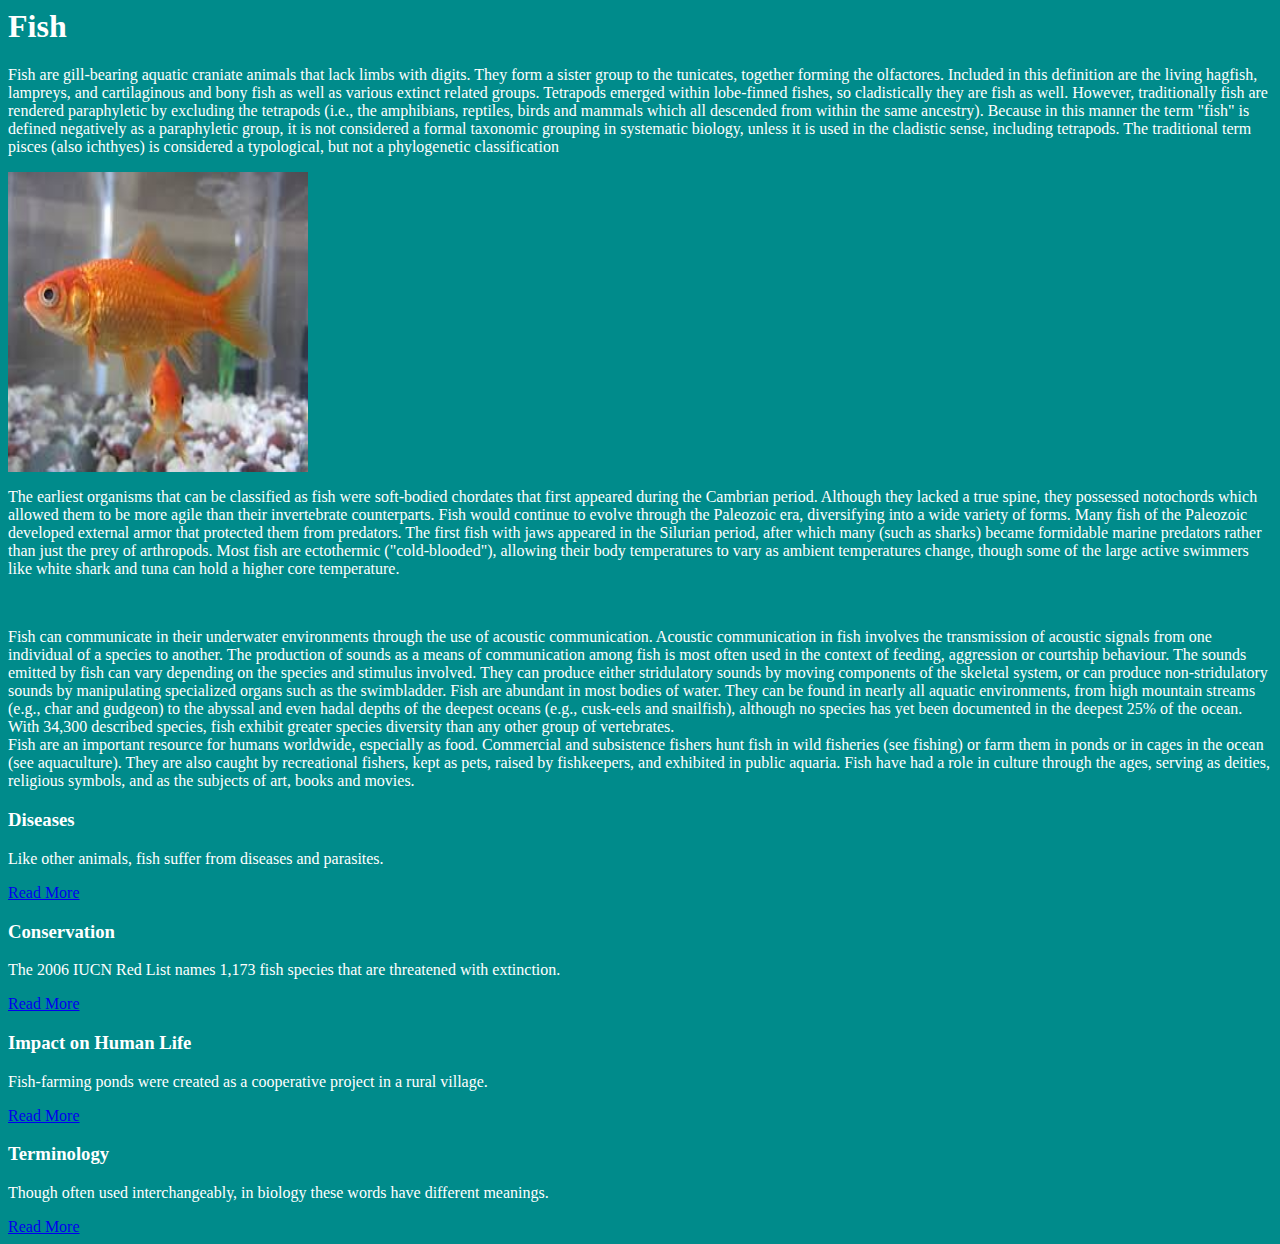
==== index.html @ c2412850 "added files" ====
<html>
<head>
    <title>Fish</title>
    <link rel="stylesheet" type="text/css" href="style.css">
</head>
<body>
    <div class="row">
        <div class="fish">
            
        <h1>Fish</h1>
        
        <p>
        Fish are gill-bearing aquatic craniate animals that lack limbs with digits. They form a sister group to the tunicates, together forming the olfactores. Included in this definition are the living hagfish, lampreys, and cartilaginous and bony fish as well as various extinct related groups. Tetrapods emerged within lobe-finned fishes, so cladistically they are fish as well. However, traditionally fish are rendered paraphyletic by excluding the tetrapods (i.e., the amphibians, reptiles, birds and mammals which all descended from within the same ancestry). Because in this manner the term "fish" is defined negatively as a paraphyletic group, it is not considered a formal taxonomic grouping in systematic biology, unless it is used in the cladistic sense, including tetrapods. The traditional term pisces (also ichthyes) is considered a typological, but not a phylogenetic classification
        </p>
    
        <img width="300" height="300" alt="Bait Fish used in many waterbodies" src="FISH.jfif">
    
        <p>
        The earliest organisms that can be classified as fish were soft-bodied chordates that first appeared during the Cambrian period. Although they lacked a true spine, they possessed notochords which allowed them to be more agile than their invertebrate counterparts. Fish would continue to evolve through the Paleozoic era, diversifying into a wide variety of forms. Many fish of the Paleozoic developed external armor that protected them from predators. The first fish with jaws appeared in the Silurian period, after which many (such as sharks) became formidable marine predators rather than just the prey of arthropods. Most fish are ectothermic ("cold-blooded"), allowing their body temperatures to vary as ambient temperatures change, though some of the large active swimmers like white shark and tuna can hold a higher core temperature.
        </p>
        <br>
        <p>
        Fish can communicate in their underwater environments through the use of acoustic communication. Acoustic communication in fish involves the transmission of acoustic signals from one individual of a species to another. The production of sounds as a means of communication among fish is most often used in the context of feeding, aggression or courtship behaviour. The sounds emitted by fish can vary depending on the species and stimulus involved. They can produce either stridulatory sounds by moving components of the skeletal system, or can produce non-stridulatory sounds by manipulating specialized organs such as the swimbladder. Fish are abundant in most bodies of water. They can be found in nearly all aquatic environments, from high mountain streams (e.g., char and gudgeon) to the abyssal and even hadal depths of the deepest oceans (e.g., cusk-eels and snailfish), although no species has yet been documented in the deepest 25% of the ocean. With 34,300 described species, fish exhibit greater species diversity than any other group of vertebrates.
        <br>
        Fish are an important resource for humans worldwide, especially as food. Commercial and subsistence fishers hunt fish in wild fisheries (see fishing) or farm them in ponds or in cages in the ocean (see aquaculture). They are also caught by recreational fishers, kept as pets, raised by fishkeepers, and exhibited in public aquaria. Fish have had a role in culture through the ages, serving as deities, religious symbols, and as the subjects of art, books and movies.
        </p>
            
        </div>
    </div>
    
    <div class="row">
        <div class="dises">
        
        <h3>Diseases</h3>
            
        <p>
        Like other animals, fish suffer from diseases and parasites.
        </p>
    
        <a href="diseases.html">Read More</a>
        
        </div>
    </div>
    
    <div class="row">
        <div class="cons">
        
        <h3>Conservation</h3>
        
        <p>
        The 2006 IUCN Red List names 1,173 fish species that are threatened with extinction.
        </p>
    
        <a href="conser.html">Read More</a>
        
        </div>
    </div>
    
    <div class="row">
        <div class="human">
        
        <h3>Impact on Human Life</h3>
        
        <p>
        Fish-farming ponds were created as a cooperative project in a rural village.
        </p>
    
        <a href="huma.html">Read More</a>
        
        </div>
    </div>
    
    <div class="row">
        <div class="termi">
        
        <h3>Terminology</h3>
        
        <p>
        Though often used interchangeably, in biology these words have different meanings.
        </p>
    
        <a href="termin.html">Read More</a>
            
        </div>
    </div>
</body>
</html>
---- style.css ----
html{
    background-color: darkcyan;
    color: white
}
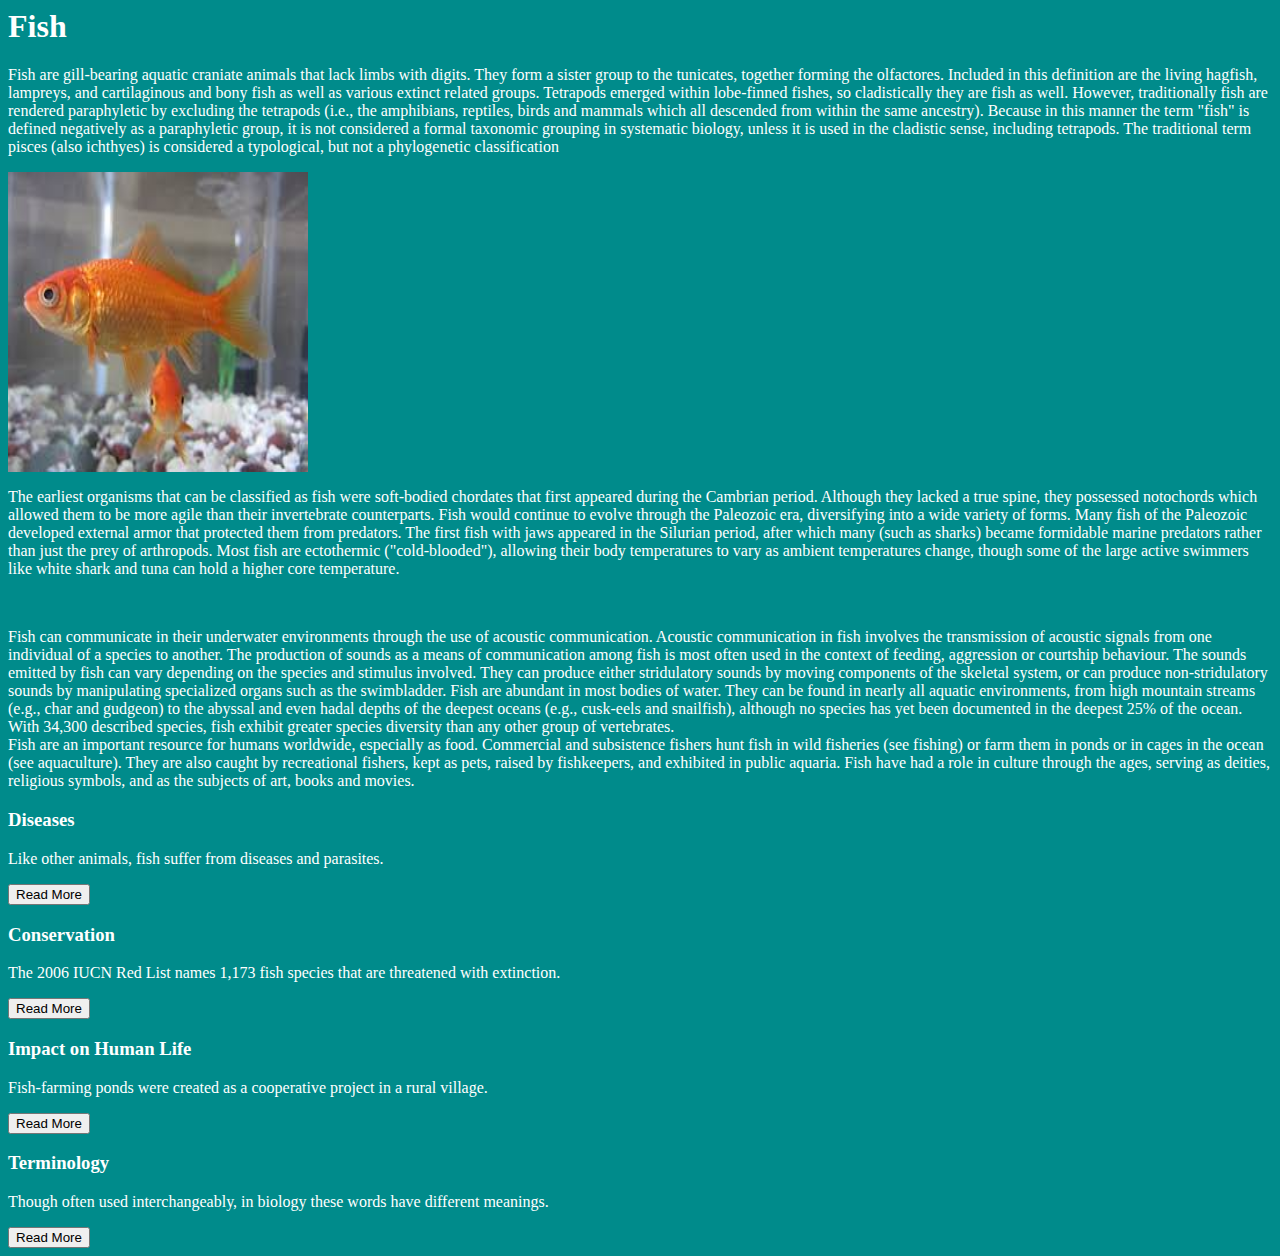
==== commit bd701bb1: "update" ====
--- a/index.html
+++ b/index.html
@@ -2,6 +2,9 @@
 <head>
     <title>Fish</title>
     <link rel="stylesheet" type="text/css" href="style.css">
+    <link href="https://fonts.googleapis.com/css2?family=Itim&display=swap" rel="stylesheet">
+    <link href="https://fonts.googleapis.com/css2?family=Londrina+Solid&display=swap" rel="stylesheet">
+    
 </head>
 <body>
     <div class="row">
@@ -37,7 +40,7 @@
         Like other animals, fish suffer from diseases and parasites.
         </p>
     
-        <a href="diseases.html">Read More</a>
+        <a href="diseases.html" target="_blank"><button>Read More</button></a>
         
         </div>
     </div>
@@ -51,7 +54,7 @@
         The 2006 IUCN Red List names 1,173 fish species that are threatened with extinction.
         </p>
     
-        <a href="conser.html">Read More</a>
+        <a href="conser.html" target="_blank"><button>Read More </button></a>
         
         </div>
     </div>
@@ -65,7 +68,7 @@
         Fish-farming ponds were created as a cooperative project in a rural village.
         </p>
     
-        <a href="huma.html">Read More</a>
+        <a href="huma.html" target="_blank"><button>Read More</button></a>
         
         </div>
     </div>
@@ -79,7 +82,7 @@
         Though often used interchangeably, in biology these words have different meanings.
         </p>
     
-        <a href="termin.html">Read More</a>
+        <a href="termin.html" target="_blank"><button>Read More</button></a>
             
         </div>
     </div>
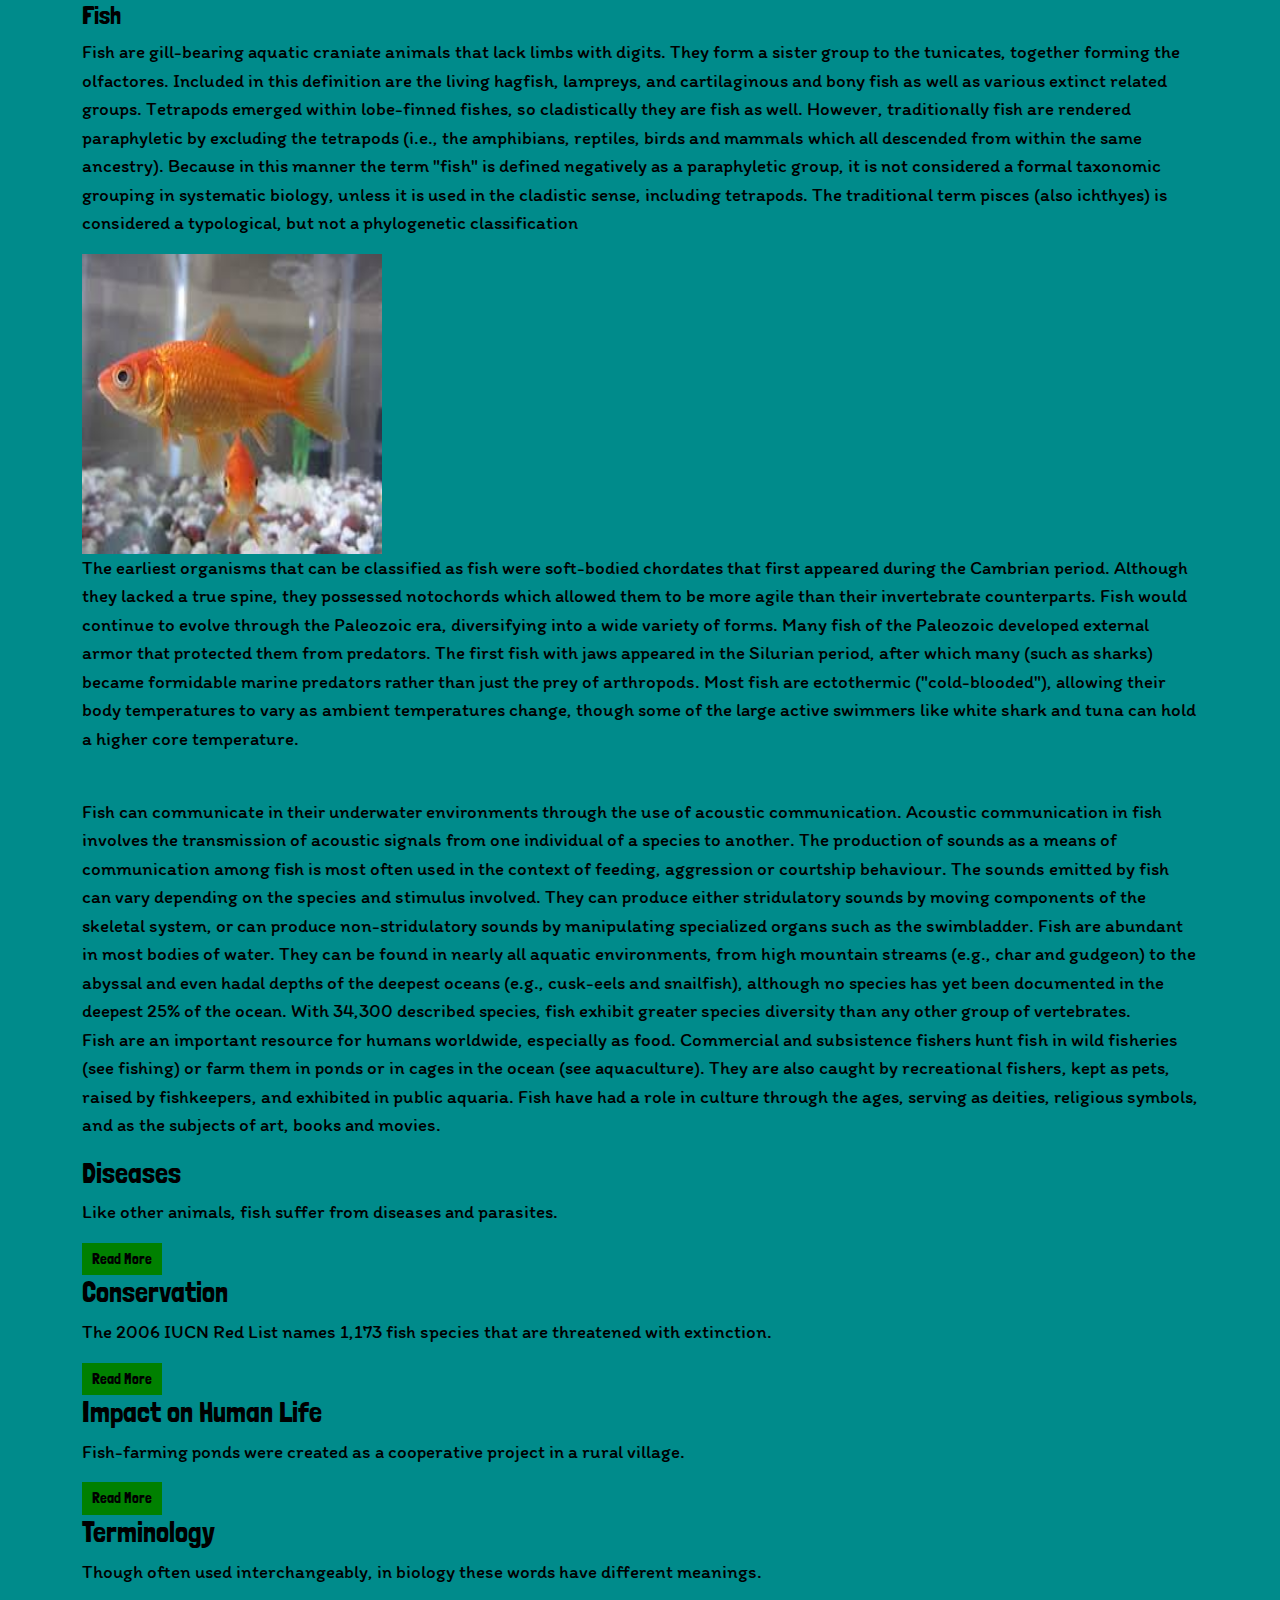
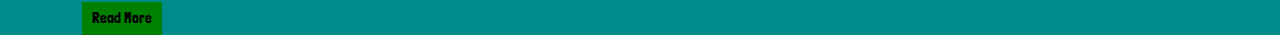
==== commit 3270daa1: "update" ====
--- a/index.html
+++ b/index.html
@@ -1,12 +1,23 @@
 <html>
 <head>
+   
+   <!--Required Tags-->
+   <meta charset="utf-8">
+   <meta name="viewport" content="width-device-width, initial-scale=1.0">
+   
+   <!--CSS Files-->
+   <link rel="stylesheet" href="assets/css/bootstrap.min.css" type="text/css">
+   <link rel="stylesheet" type="text/css" href="assets/css/style.css">
+   <link href="https://fonts.googleapis.com/css2?family=Itim&display=swap" rel="stylesheet">
+   <link href="https://fonts.googleapis.com/css2?family=Londrina+Solid&display=swap" rel="stylesheet">
+   
     <title>Fish</title>
-    <link rel="stylesheet" type="text/css" href="style.css">
-    <link href="https://fonts.googleapis.com/css2?family=Itim&display=swap" rel="stylesheet">
-    <link href="https://fonts.googleapis.com/css2?family=Londrina+Solid&display=swap" rel="stylesheet">
     
 </head>
 <body>
+   
+   <div class="container">
+   
     <div class="row">
         <div class="fish">
             
@@ -86,5 +97,8 @@
             
         </div>
     </div>
+    
+    </div>
+<script src="assets/js/bootstrap.bundle.min.js"></script>
 </body>
 </html>--- a/assets/css/style.css
+++ b/assets/css/style.css
@@ -0,0 +1,26 @@
+body{
+    background-color: darkcyan;
+    color: black;
+    font-family: 'Itim', cursive;
+    font-size: 19px;
+}
+
+h1{
+    font-size: 25px;
+    font-family: 'Londrina Solid', cursive;
+}
+h3{
+    font-size: 29px;
+    font-family: 'Londrina Solid', cursive;
+}
+button {
+    background-color: green;
+    border: none;
+    font-family: 'Londrina Solid', cursive;
+    color: black;
+    padding: 5px 10px;
+    text-align: center;
+    text-decoration: none;
+    display: inline-block;
+    font-size: 15px;
+}